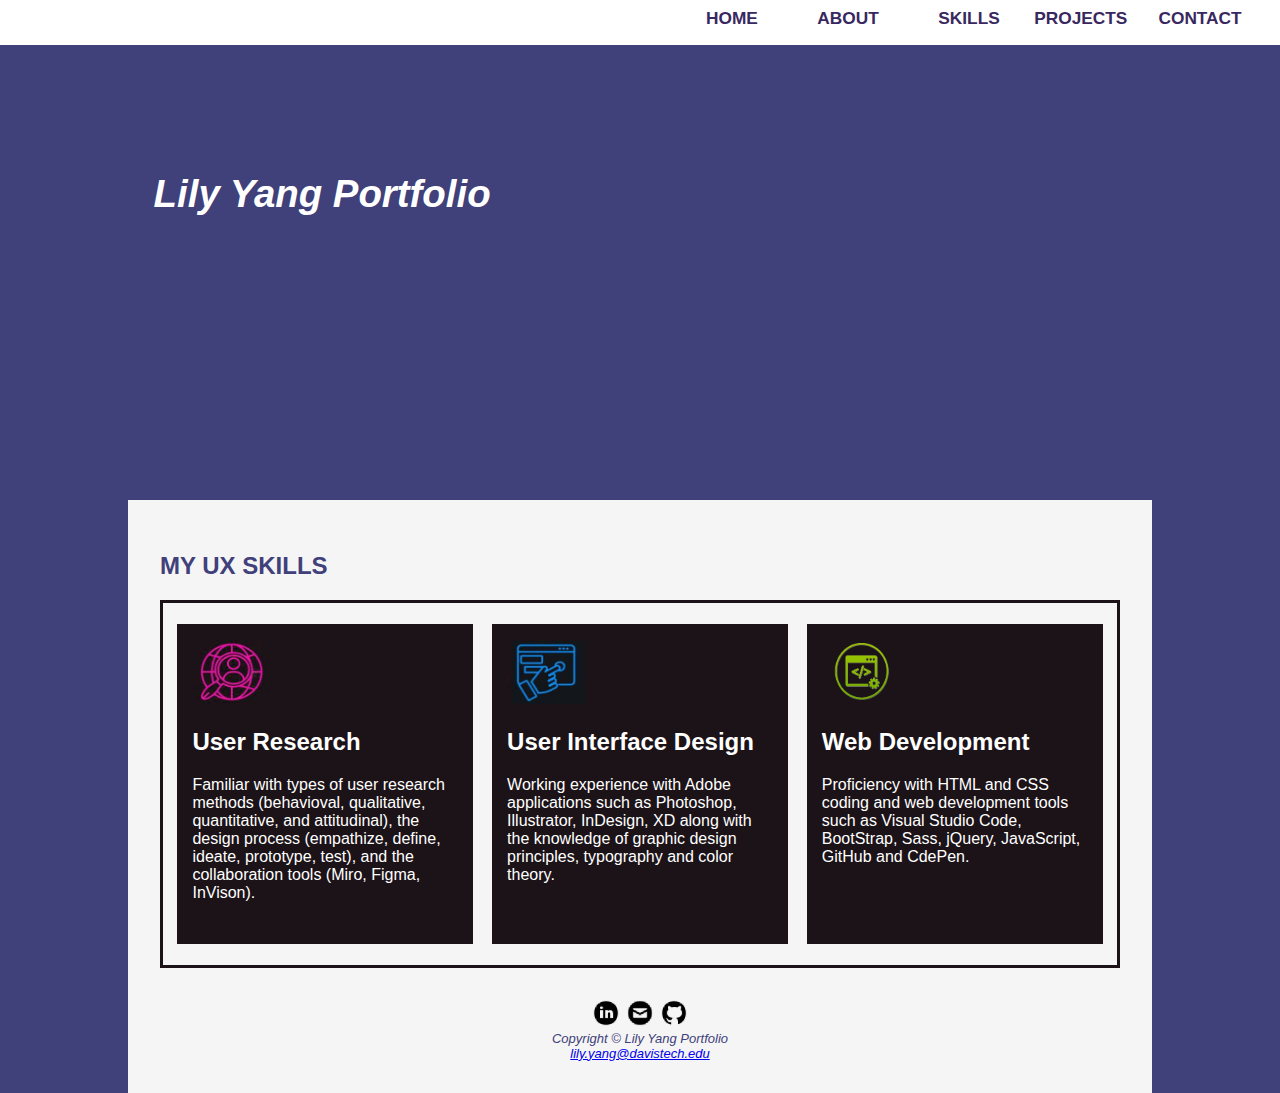
==== skills.html @ 890a6210 "Homework 19 with JS and JQuery" ====
<!DOCTYPE html>
<html lang="en">
<head>
<title>Lily Yang Portfolio</title>
<link href="css/style.css" rel="stylesheet">
<meta charset="utf-8">
<meta name="viewport" content="width=device-width, initial-scale=1.0">
</head>
<body>
<nav>
<ul>
  <li><a href="index.html">HOME</a></li>
  <li><a href="about.html">ABOUT</a></li>
  <li><a href="skills.html">SKILLS</a></li>
  <li><a href="projects.html">PROJECTS</a></li>
  <li><a href="contact.html">CONTACT</a></li>
</ul>
</nav>
<header class="home">
<h1><a href="index.html">Lily Yang Portfolio</a></h1>
</header>

<div id="wrapper">
 
<main>
<h2>MY UX SKILLS</h2>

<div class="row">
  <div class="column1" style="background-color:#1c1318;">
    <img src="images/UserResearch.png" alt="User Research" width="80" height="65">
     <h2>User Research</h2>
    <p>Familiar with types of user research methods (behavioval, qualitative, 
      quantitative, and attitudinal), the design process (empathize, define, 
      ideate, prototype, test), and the collaboration tools (Miro, Figma, InVison).</p>
  </div>
  <div class="column2" style="background-color:#1c1318;">
    <img src="images/UserInterface.png" alt="User Interface" width="80" height="65">
    <h2>User Interface Design</h2>
    <p>Working experience with Adobe applications such as Photoshop, Illustrator, InDesign, XD along with the knowledge of graphic design principles, typography and color theory. </p>
  </div>
  <div class="column3" style="background-color:#1c1318;">
    <img src="images/WebDevelopment1.png" alt="Web Development" width="80" height="65">
    <h2>Web Development</h2>
    <p>Proficiency with HTML and CSS coding and web development tools such as Visual Studio Code, BootStrap, Sass, jQuery, JavaScript, GitHub and CdePen.</p>
  </div>
</div>
</main>
<footer>
  <div id="Social">
    <a
      href="https://www.linkedin.com/in/lily-yang-2bb64554/?msgControlName=reply_to_sender&msgConversationId=2-MDllNjhmNTEtNzkyOC01Yjc3LWJiYjctNTQ4OGFmNGY5YTFhXzAwMA%3D%3D&msgOverlay=true">
      <img src="images/icons8-linkedin-circled-30.png"></a>
    <a href="Contact.html">
      <img src="images/icons8-circled-envelope-30.png"></a>
    <a href="HitHub.com"> <img src="images/icons8-github-30.png"></a>
  </div>
  Copyright &copy; Lily Yang Portfolio <br>
  <a href="mailto:lily.yang@davistech.edu">lily.yang@davistech.edu</a>
</footer>
</div>
</body>
</html>
---- css/style.css ----
.preloader {
	position: fixed;
	width: 100%;
	height: 100vh;
	z-index: 100000;
	background-color: white;
	top: 0;
	display: flex;
	align-items: center;
  }
  .preloader img {
	animation: spin 3s ease;
	transition: all;
	width: 150px;
	margin: 0 auto;
  }
  .ui-tabs-vertical { width: 70em; padding: 0; display: flex;}
  .ui-tabs-vertical .ui-tabs-nav { padding: .2em .1em .2em .2em; float: left; width: 12em; }
  .ui-tabs-vertical .ui-tabs-nav li { clear: left; width: 100%; border-bottom-width: 1px !important; border-right-width: 0 !important; margin: 0 -1px .2em 0; }
  .ui-tabs-vertical .ui-tabs-nav li a { display:block; }
  .ui-tabs-vertical .ui-tabs-nav li.ui-tabs-active { padding-bottom: 0; padding-right: .1em; border-right-width: 1px; }
  .ui-tabs-vertical .ui-tabs-panel { padding: 1em; flex: 33%; width: 40em;}
  
  .desc {
	padding-left: 0px;
	padding-right: 50px;
	margin: 5px;
	height: 500px;
	width: auto;
	color: #2C2C2C;
	text-align: left;
	flex: 70%;
  }

* { box-sizing: border-box; }
body { background-color: #40407A;
       color: #40407A;
	   font-family: Playfair Display, Natural, sans-serif;
	   margin: 0;
}
#wrapper { 
           background-color: #F5F5F5;
		   padding: 2em; 
		   width: auto;
		}
header { background-color: #40407A;      
        color: #FFF;
        background-image: url(../images/DavisTech-Combined1.jpg);
        background-size: 100% 100%;
		margin-top: 50px;
		font-size: 90%;
		min-height: 200px;
}
header a { text-decoration: none; }
header a { font-style: italic; }
header a:link { color: #FFF; }
header a:visited { color: #FFF; }
header a:hover { color: #d64886; }
.home { height: 20vh;
       padding-top: 2em;
	   padding-left: 10%;
	 }
.content { height: 20vh;
          padding-top: 2em;
		  padding-left: 10%;
		   }
nav { text-align: right;
     background-color: #FFF;
	 margin: 0;
	 padding-top: 0.5em; 
	 padding-bottom: 1em;
	 padding-right: 1em;
	 position: fixed;
	 top: 0;
	 left: 0;
	 z-index: 9999;
	 width: 100%;
	 height: auto;
	 padding-right: 0;
}
nav ul { list-style-type: none; 
       margin: 0;
	   padding-right: 2em;
	   font-size: 1.2em; }
nav li { display: inline;
      padding-left: 2em; 
	  width: 30%; }
nav a { text-decoration: none; }
nav a:link { color: #392860; }
nav a:visited { color: #9F9E3D; }
nav a:hover { color: #D64886; }
li, dd { font-size: 90%; }
#about{
	display: flex;
}
#about > div {
	margin: 10px;
	text-align: left;
}
#Profile{}
	   
#text h2{ color: #D64886; 
	font-family: Natural;
	font-size: xx-large;
}
#text h1{ color: black; 
	font-family: playfair dispay;
	font-size: large;
}
.students{ 
	color: #2c2c2c; 
	font-size: medium;
	font-style: italic;
}

#Explore{
	text-align:center;
	color: black;
}
#Explore a { text-decoration: none; color: black;}
         a :hover { color: #d64886; }
#Explore img{
	height: 30px;
}
#bounce {
	text-align: center;
  }
#bounce img{
	height: 30px;
	animation: bounceArrow .7s infinite;
	position: absolute;
}
  @keyframes bounceArrow {
	from {
	  margin-top: 0px;
	}
	50% {
	  margin-top: 7px;
	}
	to {
	  margin-top: 0px;
	}
  }
/* for contact page */

body {font-family: Arial, Helvetica, sans-serif;}
* {box-sizing: border-box;}
form { display: flex; flex-flow: column nowrap; }
input[type=text], select, textarea {
  width: 100%;
  padding: 12px;
  border: solid #ccc;
  border-radius: 4px;
  box-sizing: border-box;
  margin-top: 6px;
  margin-bottom: 16px;
  resize: vertical;
  
}

input[type=submit] {
  background-color: #7b7b2b;
  color: white;
  padding: 12px 20px;
  border: none;
  border-radius: 25px;
  cursor: pointer;
  width: 25%;
}

input[type=submit]:hover {
  background-color: #d64886;
  width: 25%;
}

.container {
  border-radius: 45px;
  background-color: #d6d1d1;
  padding: 15px;
  padding-left: 200px;
  padding-right: 200px;
}
#Social {
	text-align: center;
	padding-top: 30px;
	
}
#Social img{
	height: 30px;	
	}
#Social a:link{
		text-decoration: none;
	color: black;
	display: inline-block;
	}
footer { font-size: small;
	   text-align: center;
	   font-style: italic; 
	   clear: right; }

/* For Skills page. Create three equal columns that floats next to each other */
.column1{
	color: white;
	float: left;
	width: 300px;
	padding: 15px;
	height: 320px; 
	border-spacing: 15px;
	flex: 60%;
	margin: 1em 1%;
 }
 .column2{
	color: white;
	float: left;
	width: 33.33%;
	padding: 15px;
	height: 320px; 
	border-spacing: 15px;
	flex: 60%;
	margin: 1em 1%;
 }
 .column3{
	color: white;
	float: left;
	width: 33.33%;
	padding: 15px;
	height: 320px; 
	border-spacing: 15px;
	flex: 60%;
	margin: 1em 1%;
 }
.skills {
	display: flex;
	}
 /* Clear floats after the columns */
  .row {
    display: flex;
    border: 3px solid #1c1318;
    width: 100%; /* it changes by screen size actually */
    padding: 5px;
}
.row:before, .row:after {
    content: "";
}
.row:after {
	content: "";
	display: table;
	clear: both;
  }
   #Research {
	color: white;
	padding: 20px;
	text-align: left;
  }
/* For Projects page */
#column1 {
	background-color: #E6E1E1;
	flex-direction: column;
  }
  #row1 {
	background-color: #E6E1E1;
	display: flex;
  }
  .flex {
	display: flex;
	padding: 5px;
	margin: 5;
  }
.flex_item {
	padding:5px;
	margin: 5px;
	Height: 250px;
	width: 250px;
	background-color: #B9B9B9;
	color: #2c2c2c;
	text-align: center;
  }
  .flex_item1  h2{
	padding: 15px;
	margin: 5px;
	height: 60px;
	width: 100%;
	background-color: #B9B9B9;
	color: #2C2C2C;
	text-align: center;
  }
  .boxes{
	  display: flex;
	  flex-direction: column;
  }
  .flex_item2 {
	padding-left: 20px;
	margin: 5px;
	height: 170px;
	width: 360px;
	background-color: #B9B9B9;
	color: #2C2C2C;
	text-align: left;
	flex: 33%;
  }
  .flex_item3 {
	padding-left: 20px;
	margin: 5px;
	Height: 170px;
	width: 360px;
	background-color: #B9B9B9;
	color: #2C2C2C;
	text-align: left;
	flex: 33%;
  }
  

@media (min-width: 600px) {		  
		nav ul { display: flex;
		       flex-flow: row nowrap;
			   justify-content: flex-end; }	
		nav li { width: 7em; }
		section { padding-left: 2em;
		        padding-right: 2em; }
		#mathero, #loungehero { display: block;
								padding-bottom: 1em; }
		#flow { display: flex;
		        flex-direction: row; }
		#row1 {width: auto;}
		#colum1 {width: auto;}
		#wrapper { width: 80%; margin: auto; }

		
 }

 @media (min-width: 768px) {
	
 }
 @media (min-width: 1024px) { 
		header { font-size: 120%; }
		nav { font-weight: bold; }
		.home { height: 50vh;
		        padding-top: 5em;
				padding-left: 8em; }
		.content { height: 30vh;
				   padding-top: 2em;
				   padding-left: 8em; }
		#wrapper { width: 80%; margin: auto; }
		#row1 {width: auto;}
		#colum1 {width: auto;}
		.boxes {
			flex-direction: row;;
		}
 }
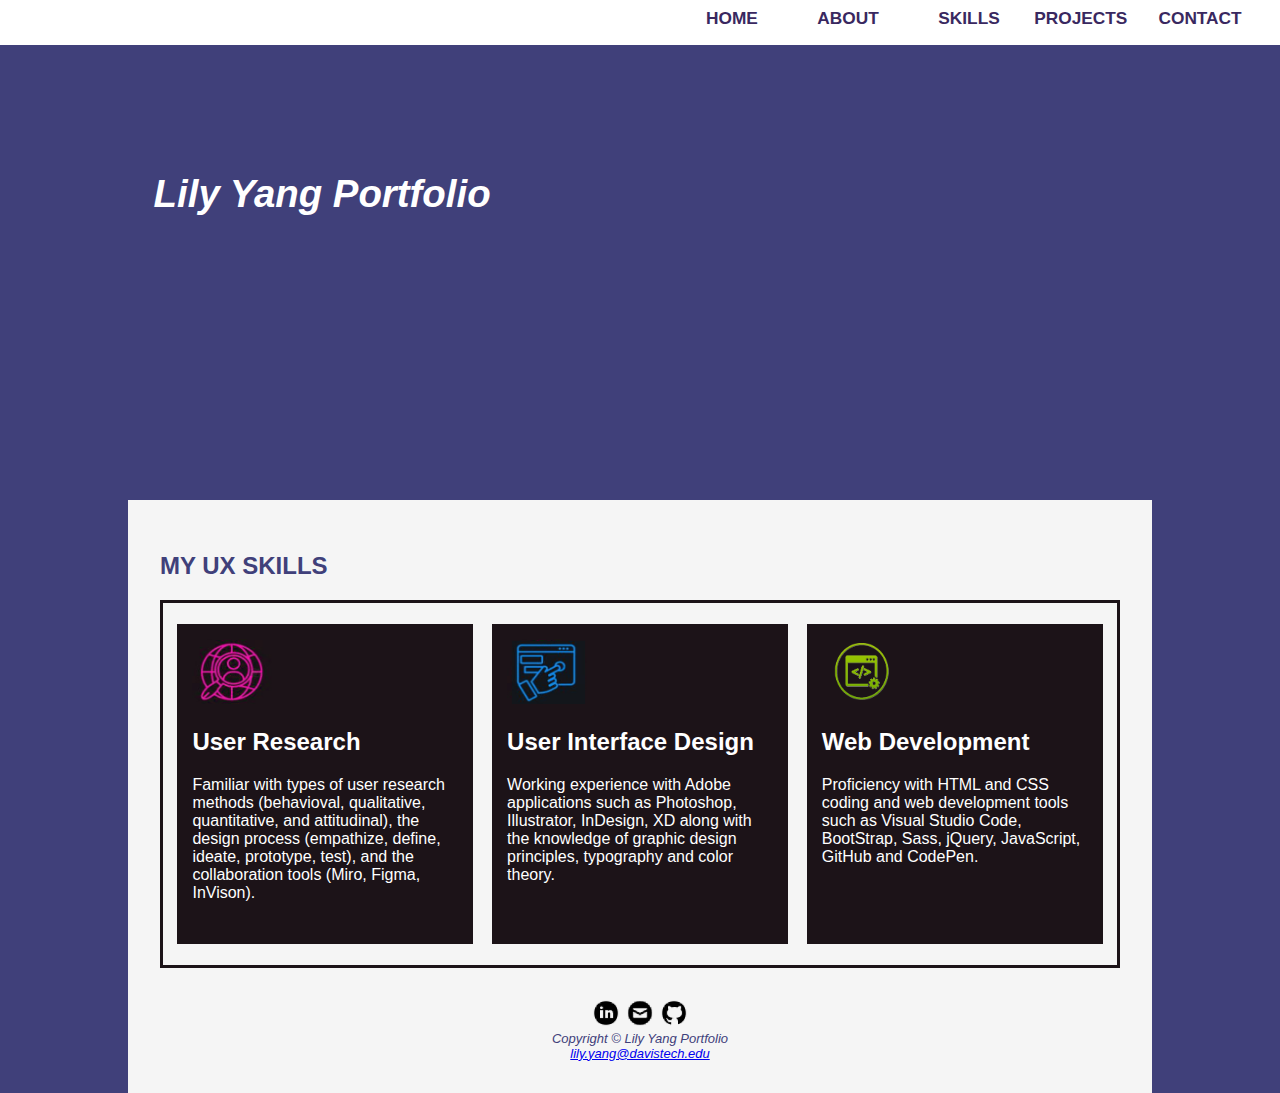
==== commit f364c323: "Update skills.html" ====
--- a/skills.html
+++ b/skills.html
@@ -41,7 +41,7 @@
   <div class="column3" style="background-color:#1c1318;">
     <img src="images/WebDevelopment1.png" alt="Web Development" width="80" height="65">
     <h2>Web Development</h2>
-    <p>Proficiency with HTML and CSS coding and web development tools such as Visual Studio Code, BootStrap, Sass, jQuery, JavaScript, GitHub and CdePen.</p>
+    <p>Proficiency with HTML and CSS coding and web development tools such as Visual Studio Code, BootStrap, Sass, jQuery, JavaScript, GitHub and CodePen.</p>
   </div>
 </div>
 </main>
